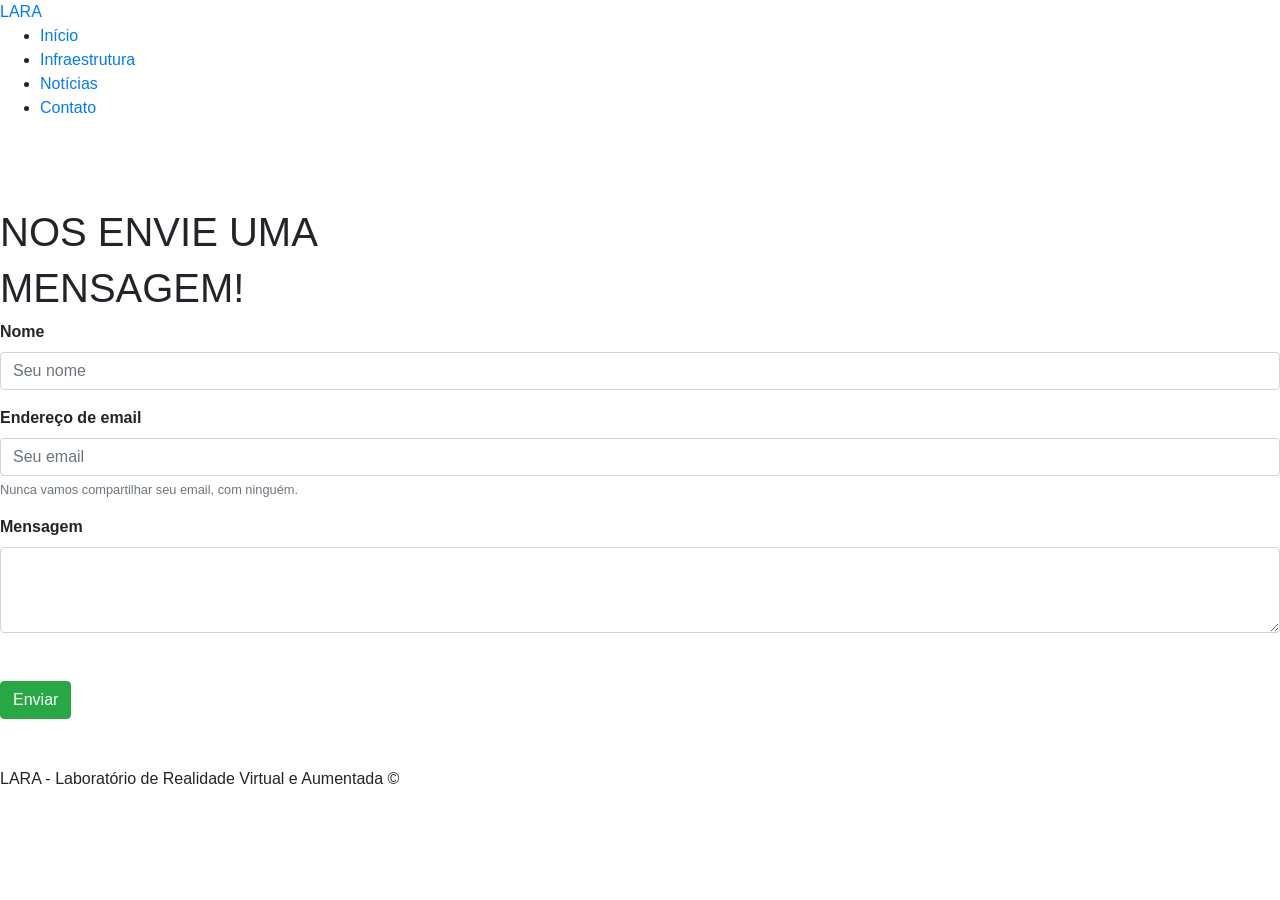
==== Site - LARA/site - LARA/paginas/contato.html @ cd052225 "Add files via upload" ====
<!DOCTYPE html>
<html lang="pt-br">
<head>
    <meta charset="UTF-8">
    <meta http-equiv="X-UA-Compatible" content="IE=edge">
    <meta name="viewport" content="width=device-width, initial-scale=1.0">
    <link rel="stylesheet" href="https://stackpath.bootstrapcdn.com/bootstrap/4.1.3/css/bootstrap.min.css" integrity="sha384-MCw98/SFnGE8fJT3GXwEOngsV7Zt27NXFoaoApmYm81iuXoPkFOJwJ8ERdknLPMO" crossorigin="anonymous">
    <link rel="stylesheet" href="/site - LARA/style.css">
    
    <title>Website LARA - IFPB 🤖</title>
</head>
<header>
    <nav class="header">
        <div class="logo">
            <a href="/site - LARA/index.html"> LARA </a>
        </div>
        <ul>
            <li> <a href="/site - LARA/index.html"> Início </a> </li>
            <li> <a href="infra.html"> Infraestrutura </a> </li>
            <li> <a href="noticias.html"> Notícias </a> </li>
            <li id="sublinhado"> <a href="contato.html"> Contato </a> </li>
        </ul>
    </nav>
</header>   
    <body>
    <section class="contatos">
        <br>
        <br>    
        <br>
        <h1 class="titulo">NOS ENVIE UMA</h1>
        <h1 id="mensagem">MENSAGEM!</h1>
        <form id="formulario">
            <div class="form-group">
                <label for="formGroupExampleInput"><b>Nome</b></label>
                <input type="text" class="form-control" id="formGroupExampleInput" placeholder="Seu nome">
              </div>
            <div class="form-group">
              <label for="exampleInputEmail1"><b>Endereço de email</b></label>
              <input type="email" class="form-control" id="exampleInputEmail1" aria-describedby="emailHelp" placeholder="Seu email">
              <small id="emailHelp" class="form-text text-muted">Nunca vamos compartilhar seu email, com ninguém.</small>
            </div>
            <div class="center">
                <label for="exampleFormControlTextarea1"><b>Mensagem</b></label>
                <textarea class="form-control" id="exampleFormControlTextarea1" rows="3"></textarea>
              </div>
            <div class="centro">
            <br>
            <br>
            <button type="submit" class="btn btn-success" id="botao">Enviar</button>
                </div>
          </form>
    </section>
    <br><br>
    <footer class="footer">
        <div class="wrap">
            LARA - Laboratório de Realidade Virtual e Aumentada ©
        </div>
    </footer>
<script src="https://code.jquery.com/jquery-3.3.1.slim.min.js" integrity="sha384-q8i/X+965DzO0rT7abK41JStQIAqVgRVzpbzo5smXKp4YfRvH+8abtTE1Pi6jizo" crossorigin="anonymous"></script>
<script src="https://cdnjs.cloudflare.com/ajax/libs/popper.js/1.14.3/umd/popper.min.js" integrity="sha384-ZMP7rVo3mIykV+2+9J3UJ46jBk0WLaUAdn689aCwoqbBJiSnjAK/l8WvCWPIPm49" crossorigin="anonymous"></script>
<script src="https://stackpath.bootstrapcdn.com/bootstrap/4.1.3/js/bootstrap.min.js" integrity="sha384-ChfqqxuZUCnJSK3+MXmPNIyE6ZbWh2IMqE241rYiqJxyMiZ6OW/JmZQ5stwEULTy" crossorigin="anonymous"></script>
</body>
</html>
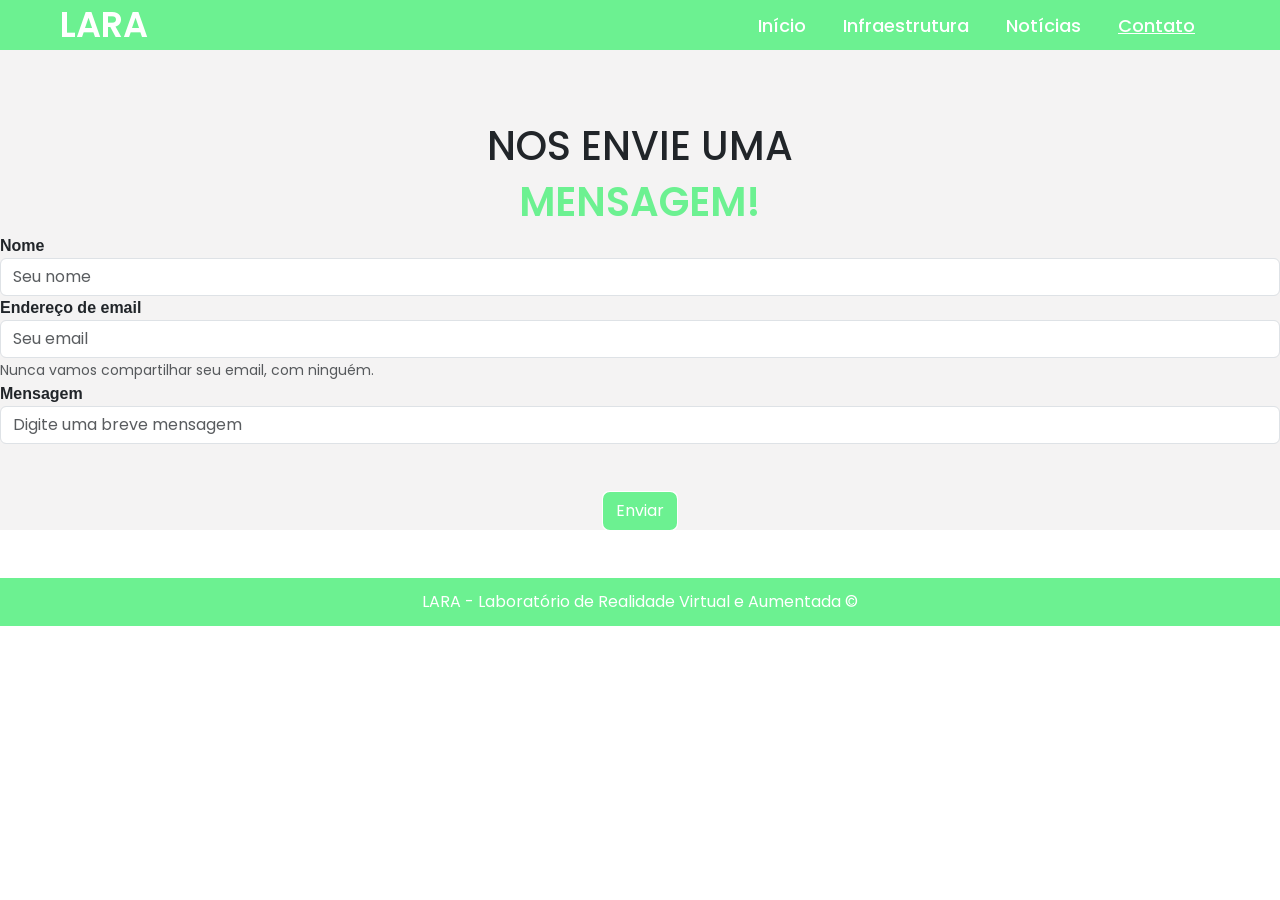
==== commit ff517ae7: "Add files via upload" ====
--- a/Site - LARA/site - LARA/paginas/contato.html
+++ b/Site - LARA/site - LARA/paginas/contato.html
@@ -4,9 +4,12 @@
     <meta charset="UTF-8">
     <meta http-equiv="X-UA-Compatible" content="IE=edge">
     <meta name="viewport" content="width=device-width, initial-scale=1.0">
-    <link rel="stylesheet" href="https://stackpath.bootstrapcdn.com/bootstrap/4.1.3/css/bootstrap.min.css" integrity="sha384-MCw98/SFnGE8fJT3GXwEOngsV7Zt27NXFoaoApmYm81iuXoPkFOJwJ8ERdknLPMO" crossorigin="anonymous">
-    <link rel="stylesheet" href="/site - LARA/style.css">
-    
+    <link 
+    href="https://cdn.jsdelivr.net/npm/bootstrap@5.3.0-alpha1/dist/css/bootstrap.min.css"
+    rel="stylesheet"
+    integrity="sha384-GLhlTQ8iRABdZLl6O3oVMWSktQOp6b7In1Zl3/Jr59b6EGGoI1aFkw7cmDA6j6gD"
+    crossorigin="anonymous">
+    <link rel="stylesheet" href="../style.css">
     <title>Website LARA - IFPB 🤖</title>
 </head>
 <header>
@@ -15,10 +18,10 @@
             <a href="/site - LARA/index.html"> LARA </a>
         </div>
         <ul>
-            <li> <a href="/site - LARA/index.html"> Início </a> </li>
-            <li> <a href="infra.html"> Infraestrutura </a> </li>
-            <li> <a href="noticias.html"> Notícias </a> </li>
-            <li id="sublinhado"> <a href="contato.html"> Contato </a> </li>
+            <li> <a href="../index.html"> Início </a> </li>
+            <li> <a href="./infra.html"> Infraestrutura </a> </li>
+            <li> <a href="/java-noticias/noticias.html"> Notícias </a> </li>
+            <li id="sublinhado"> <a href="./contato.html"> Contato </a> </li>
         </ul>
     </nav>
 </header>   
@@ -29,24 +32,26 @@
         <br>
         <h1 class="titulo">NOS ENVIE UMA</h1>
         <h1 id="mensagem">MENSAGEM!</h1>
-        <form id="formulario">
+        <form id="formulario" action="https://api.sheetmonkey.io/form/3Fc3Fv5eT8H5hhsKujKRmK" method="post">
             <div class="form-group">
                 <label for="formGroupExampleInput"><b>Nome</b></label>
-                <input type="text" class="form-control" id="formGroupExampleInput" placeholder="Seu nome">
+                <input type="text" class="form-control" id="formGroupExampleInput" nome=nome placeholder="Seu nome">
               </div>
             <div class="form-group">
               <label for="exampleInputEmail1"><b>Endereço de email</b></label>
-              <input type="email" class="form-control" id="exampleInputEmail1" aria-describedby="emailHelp" placeholder="Seu email">
+              <input type="email" class="form-control" id="exampleInputEmail1" nome="email" aria-describedby="emailHelp" placeholder="Seu email">
               <small id="emailHelp" class="form-text text-muted">Nunca vamos compartilhar seu email, com ninguém.</small>
             </div>
-            <div class="center">
-                <label for="exampleFormControlTextarea1"><b>Mensagem</b></label>
-                <textarea class="form-control" id="exampleFormControlTextarea1" rows="3"></textarea>
+            <div class="form-group">
+                <label for="formInput"><b>Mensagem</b></label>
+                <input type="text" class="form-control" id="formInput" nome=mensagem placeholder="Digite uma breve mensagem">
               </div>
             <div class="centro">
             <br>
             <br>
-            <button type="submit" class="btn btn-success" id="botao">Enviar</button>
+            <button type="submit" class="btn btn-success" id="botao">
+                Enviar
+            </button>
                 </div>
           </form>
     </section>
@@ -59,5 +64,6 @@
 <script src="https://code.jquery.com/jquery-3.3.1.slim.min.js" integrity="sha384-q8i/X+965DzO0rT7abK41JStQIAqVgRVzpbzo5smXKp4YfRvH+8abtTE1Pi6jizo" crossorigin="anonymous"></script>
 <script src="https://cdnjs.cloudflare.com/ajax/libs/popper.js/1.14.3/umd/popper.min.js" integrity="sha384-ZMP7rVo3mIykV+2+9J3UJ46jBk0WLaUAdn689aCwoqbBJiSnjAK/l8WvCWPIPm49" crossorigin="anonymous"></script>
 <script src="https://stackpath.bootstrapcdn.com/bootstrap/4.1.3/js/bootstrap.min.js" integrity="sha384-ChfqqxuZUCnJSK3+MXmPNIyE6ZbWh2IMqE241rYiqJxyMiZ6OW/JmZQ5stwEULTy" crossorigin="anonymous"></script>
+<script src="../javascript/main.js" type="module"></script>
 </body>
 </html>
--- a/Site - LARA/site - LARA/style.css
+++ b/Site - LARA/site - LARA/style.css
@@ -0,0 +1,218 @@
+@import url('https://fonts.googleapis.com/css2?family=Poppins:wght@300;400;500;600&display=swap');
+*{
+    margin: 0;
+    padding: 0;
+    box-sizing: border-box;
+    font-family: 'Poppins', sans-serif;
+}
+body {
+    box-shadow: unset;
+    min-width: 100%;
+}
+
+nav{
+    background-color: #6CF191;
+    padding: 10px 60px;
+    display: flex;
+    justify-content: space-between;
+    align-items: center;
+}
+nav .logo a{
+    text-decoration: none;
+    color: #fff;
+    font-size: 35px;
+    font-weight: 600;
+}
+nav ul{
+    display: flex;
+    align-items: center;
+    list-style: none;
+    padding: 10px;
+}
+
+ul {
+    display: flex;
+    align-items: center;
+    list-style: none;
+    padding: 10px;
+    margin-bottom: 0rem;
+}
+
+div#grid {
+    padding: 10px;
+}
+
+div#paragrafo {
+    text-align: center;
+    padding-left: 70px;
+    padding-right: 70px;
+}
+
+img#imagem-infra {
+    height: 450px;
+    width: 300px;
+}
+
+
+nav li{
+    margin-left: 7px;
+}
+nav li a{
+    text-decoration: none;
+    color: #fff;
+    font-size: 18px;
+    font-weight: 500;
+    padding: 8px 15px;
+    border-radius: 5px;
+    transition: 0.3s;
+}
+
+nav li a:hover{
+    background-color: white;
+    color: black;
+}
+.banner{
+    height: 100vh;
+    background: linear-gradient( rgba(0,0,0,0.281), rgba(0,0,0,0.308)),url('./paginas/imagens/background.jpeg');
+    background-size: cover;
+    background-position: center;
+    background-repeat: no-repeat;
+    display: flex;
+    align-items: center;
+    justify-content: center;
+    text-align: center;
+}
+.texto .titulo{
+    color: #fff;
+    font-size: 40px;
+    font-weight: 600;
+}
+.texto .sub_titulo{
+    color: #fff;
+    font-size: 40px;
+    font-weight: 600;
+}
+.texto .botoes{
+    margin-top: 30px;
+
+}
+.texto .botoes button{
+    height: 55px;
+    width: 170px;
+    border-radius: 5px;
+    border: 0;
+    margin: 0 10px;
+    font-size: 20px;
+    font-weight: 500;
+    padding: 0 10px;
+    cursor: pointer;
+    outline: none;
+    transition: 0.3s;
+}
+.texto .botoes button.n-overlay{
+    color: white;
+    background: none;
+    border: 2px solid white;
+}
+.texto .botoes button.n-overlay:hover{
+    color: black;
+    background-color: white;
+}
+.footer {
+    display: block;
+    box-sizing: border-box;
+    background-color: #6CF191;
+    color: white;
+}
+
+img#oii {
+    width: 30rem;
+    height: 30rem;
+}
+
+.wrap {
+    position:relative;
+    z-index: 1;
+    min-height: 100%;
+    padding: 12px 0;
+    text-align: center;
+}
+
+
+
+.centro {
+    text-align: center;
+}
+
+button#botao {
+    background-color: #6CF191;
+    outline-color: #6CF191;
+    outline-style: auto;
+}
+
+.contatos {
+        height: 100%; 
+        background-position: center;
+        background-color: #F4F3F3;
+        background-repeat: no-repeat;
+        background-size: cover;
+        display: block;
+        align-items: center;    
+        justify-content: center;
+        text-align: center;
+        min-width: 100%;
+}
+
+form#formulario {
+    height: 100%; 
+    display: block;
+    align-items: left;    
+    justify-content: left;
+    text-align:left;
+}
+
+h1#mensagem {
+    color: #6CF191;
+    font-size: 40px;
+    font-weight: 600;
+}
+
+li#sublinhado {
+    text-decoration: underline white;
+}
+
+a#botao {
+    text-decoration: none;
+}
+
+.header {
+    height: 50px;
+    align-items: center;
+    padding: 10px 60px;
+    min-width: 100%;
+}
+
+nav#sim {
+    align-items: center;
+}
+
+.loading {
+    width: 16px;
+    animation: spin 1s infinite linear;
+
+}
+
+.card-img-top {
+    width: 100%;
+    height: 100%;
+}
+
+@keyframes spin {
+    from {
+        transform: rotate(0deg);
+    }
+
+    to {
+        transform: rotate(360deg);
+    }
+}
